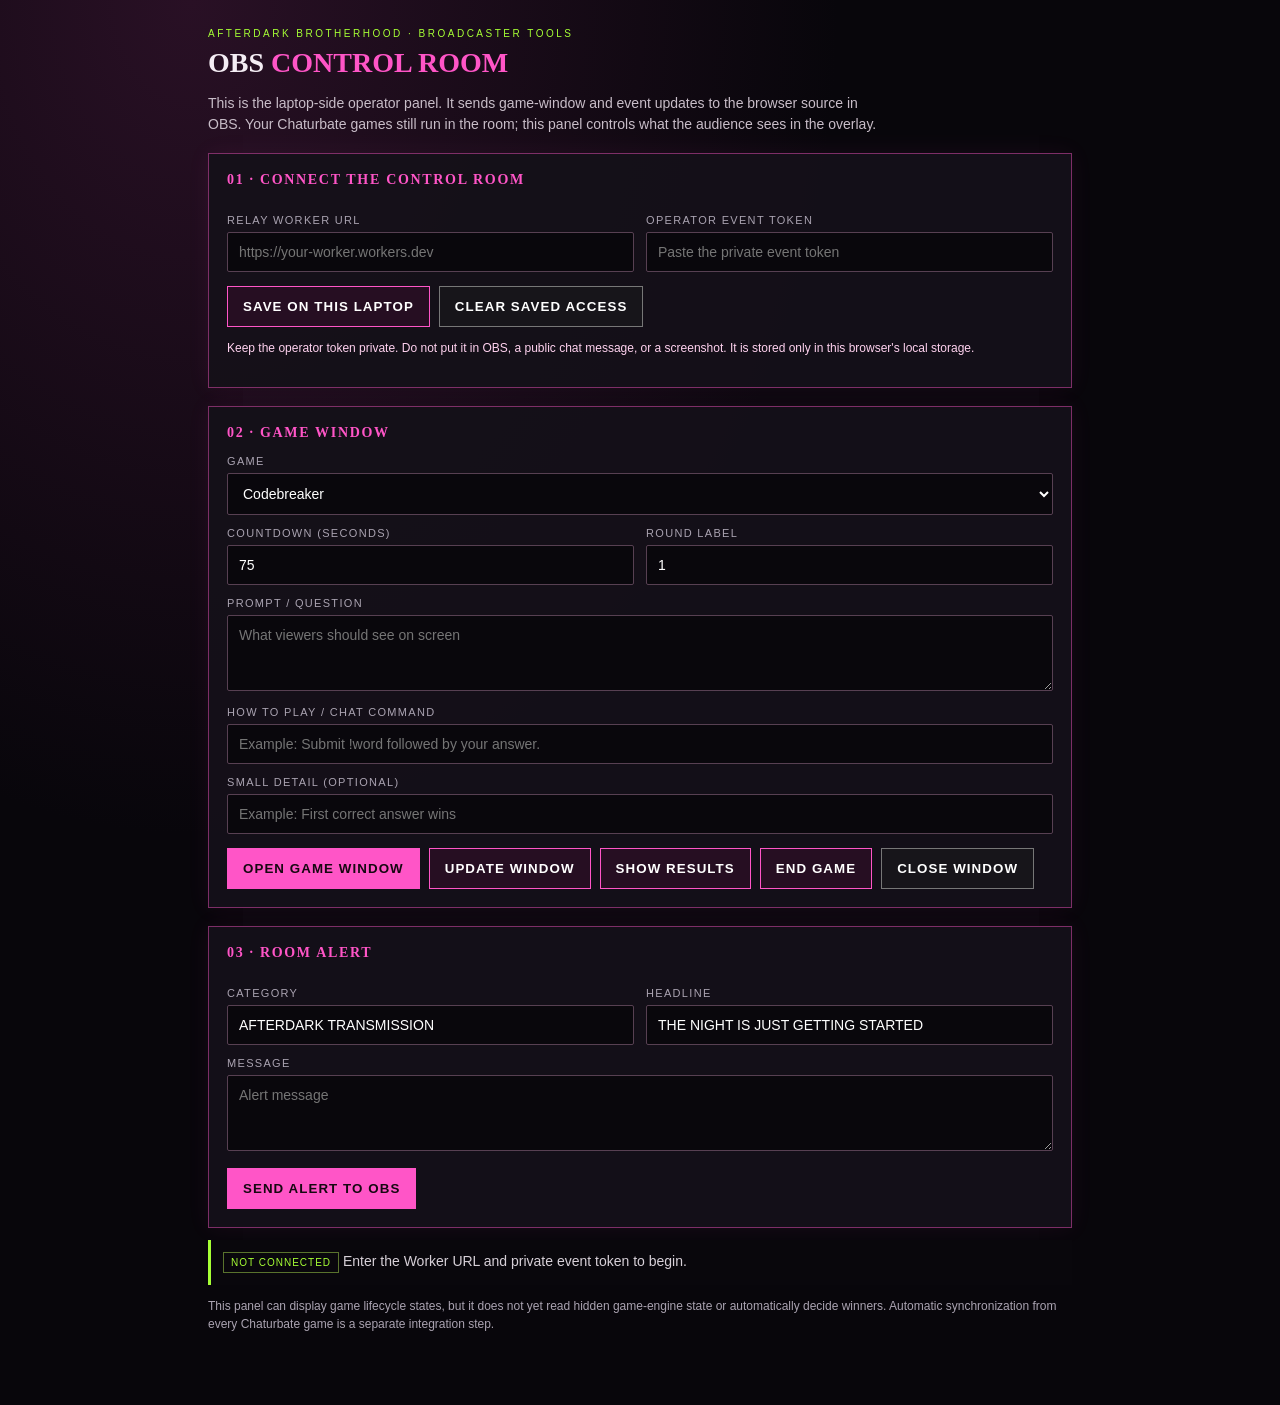
==== overlay/control.html @ a0599ed0 "Add AFTERDARK laptop operator control room" ====
<!doctype html>
<html lang="en"><head><meta charset="utf-8"><meta name="viewport" content="width=device-width,initial-scale=1"><meta name="color-scheme" content="dark"><title>AFTERDARK — OBS Control</title>
<style>
:root{color-scheme:dark;--pink:#ff55c7;--acid:#a6ff35;--bg:#08060b;--muted:#aaa3b1}
*{box-sizing:border-box}body{margin:0;background:radial-gradient(ellipse at 15% 0%,#291025 0,transparent 42%),var(--bg);color:#f4edf4;font:14px Arial,sans-serif;min-height:100vh}
main{max-width:900px;margin:0 auto;padding:28px 18px 60px}.kicker{color:var(--acid);letter-spacing:.25em;font-size:10px}.brand{font:700 28px Georgia,serif;margin:8px 0 4px}.brand b{color:var(--pink)}.intro{color:#c8bdc8;line-height:1.5;max-width:680px}
.panel{background:rgba(21,16,25,.94);border:1px solid rgba(255,85,199,.45);padding:18px;margin-top:18px;box-shadow:0 0 22px #ff55c710}
h2{font:700 14px Georgia,serif;letter-spacing:.12em;color:var(--pink);margin:0 0 14px}
label{display:block;color:var(--muted);font-size:11px;letter-spacing:.12em;margin:12px 0 6px}
input,select,textarea{width:100%;border:1px solid #574052;background:#09070c;color:#fff;padding:11px;border-radius:2px;font:14px Arial}
textarea{min-height:76px;resize:vertical}.grid{display:grid;grid-template-columns:1fr 1fr;gap:12px}.buttons{display:flex;flex-wrap:wrap;gap:9px;margin-top:14px}
button{border:1px solid var(--pink);background:#260e22;color:#fff;padding:12px 15px;font-weight:700;letter-spacing:.08em;cursor:pointer}
button.primary{background:var(--pink);color:#160811}button.end{border-color:#777;background:#17151a}button:disabled{opacity:.5;cursor:wait}
.status{margin-top:12px;padding:12px;background:#09070c;border-left:3px solid var(--acid);color:#d7d0d8;white-space:pre-wrap;min-height:42px}
.note{font-size:12px;color:var(--muted);line-height:1.5}.warning{color:#ffd2ef}.tag{display:inline-block;color:var(--acid);border:1px solid #59732d;padding:4px 7px;font-size:10px;letter-spacing:.1em}
@media(max-width:600px){.grid{grid-template-columns:1fr}.brand{font-size:23px}}
</style></head>
<body><main>
<div class="kicker">AFTERDARK BROTHERHOOD · BROADCASTER TOOLS</div><div class="brand">OBS <b>CONTROL ROOM</b></div>
<p class="intro">This is the laptop-side operator panel. It sends game-window and event updates to the browser source in OBS. Your Chaturbate games still run in the room; this panel controls what the audience sees in the overlay.</p>
<div class="panel"><h2>01 · CONNECT THE CONTROL ROOM</h2>
<div class="grid"><div><label for="relay">RELAY WORKER URL</label><input id="relay" placeholder="https://your-worker.workers.dev"></div><div><label for="token">OPERATOR EVENT TOKEN</label><input id="token" type="password" placeholder="Paste the private event token"></div></div>
<div class="buttons"><button id="save">SAVE ON THIS LAPTOP</button><button id="forget" class="end">CLEAR SAVED ACCESS</button></div>
<p class="note warning">Keep the operator token private. Do not put it in OBS, a public chat message, or a screenshot. It is stored only in this browser's local storage.</p></div>
<div class="panel"><h2>02 · GAME WINDOW</h2>
<label for="game">GAME</label><select id="game">
<option>Codebreaker</option><option>Word Scramble</option><option>Dirty Would You Rather</option><option>Position Impossible</option><option>Dirty Charades</option><option>Guess the Number</option><option>One Word Story</option><option>Afterdark Dare Deck</option><option>Caption Clash</option><option>Higher or Lower</option><option>Couple Trivia</option><option>Custom</option></select>
<div class="grid"><div><label for="seconds">COUNTDOWN (SECONDS)</label><input id="seconds" type="number" min="0" max="3600" value="75"></div><div><label for="round">ROUND LABEL</label><input id="round" value="1"></div></div>
<label for="prompt">PROMPT / QUESTION</label><textarea id="prompt" placeholder="What viewers should see on screen"></textarea>
<label for="instructions">HOW TO PLAY / CHAT COMMAND</label><input id="instructions" placeholder="Example: Submit !word followed by your answer.">
<label for="detail">SMALL DETAIL (OPTIONAL)</label><input id="detail" placeholder="Example: First correct answer wins">
<div class="buttons"><button class="primary" data-action="game_start">OPEN GAME WINDOW</button><button data-action="game_update">UPDATE WINDOW</button><button data-action="game_results">SHOW RESULTS</button><button data-action="game_end">END GAME</button><button class="end" data-action="close">CLOSE WINDOW</button></div></div>
<div class="panel"><h2>03 · ROOM ALERT</h2>
<div class="grid"><div><label for="eyebrow">CATEGORY</label><input id="eyebrow" value="AFTERDARK TRANSMISSION"></div><div><label for="alertTitle">HEADLINE</label><input id="alertTitle" value="THE NIGHT IS JUST GETTING STARTED"></div></div>
<label for="message">MESSAGE</label><textarea id="message" placeholder="Alert message"></textarea><div class="buttons"><button id="sendAlert" class="primary">SEND ALERT TO OBS</button></div></div>
<div class="status" id="status"><span class="tag">NOT CONNECTED</span> Enter the Worker URL and private event token to begin.</div>
<p class="note">This panel can display game lifecycle states, but it does not yet read hidden game-engine state or automatically decide winners. Automatic synchronization from every Chaturbate game is a separate integration step.</p>
</main><script src="./control.js"></script></body></html>
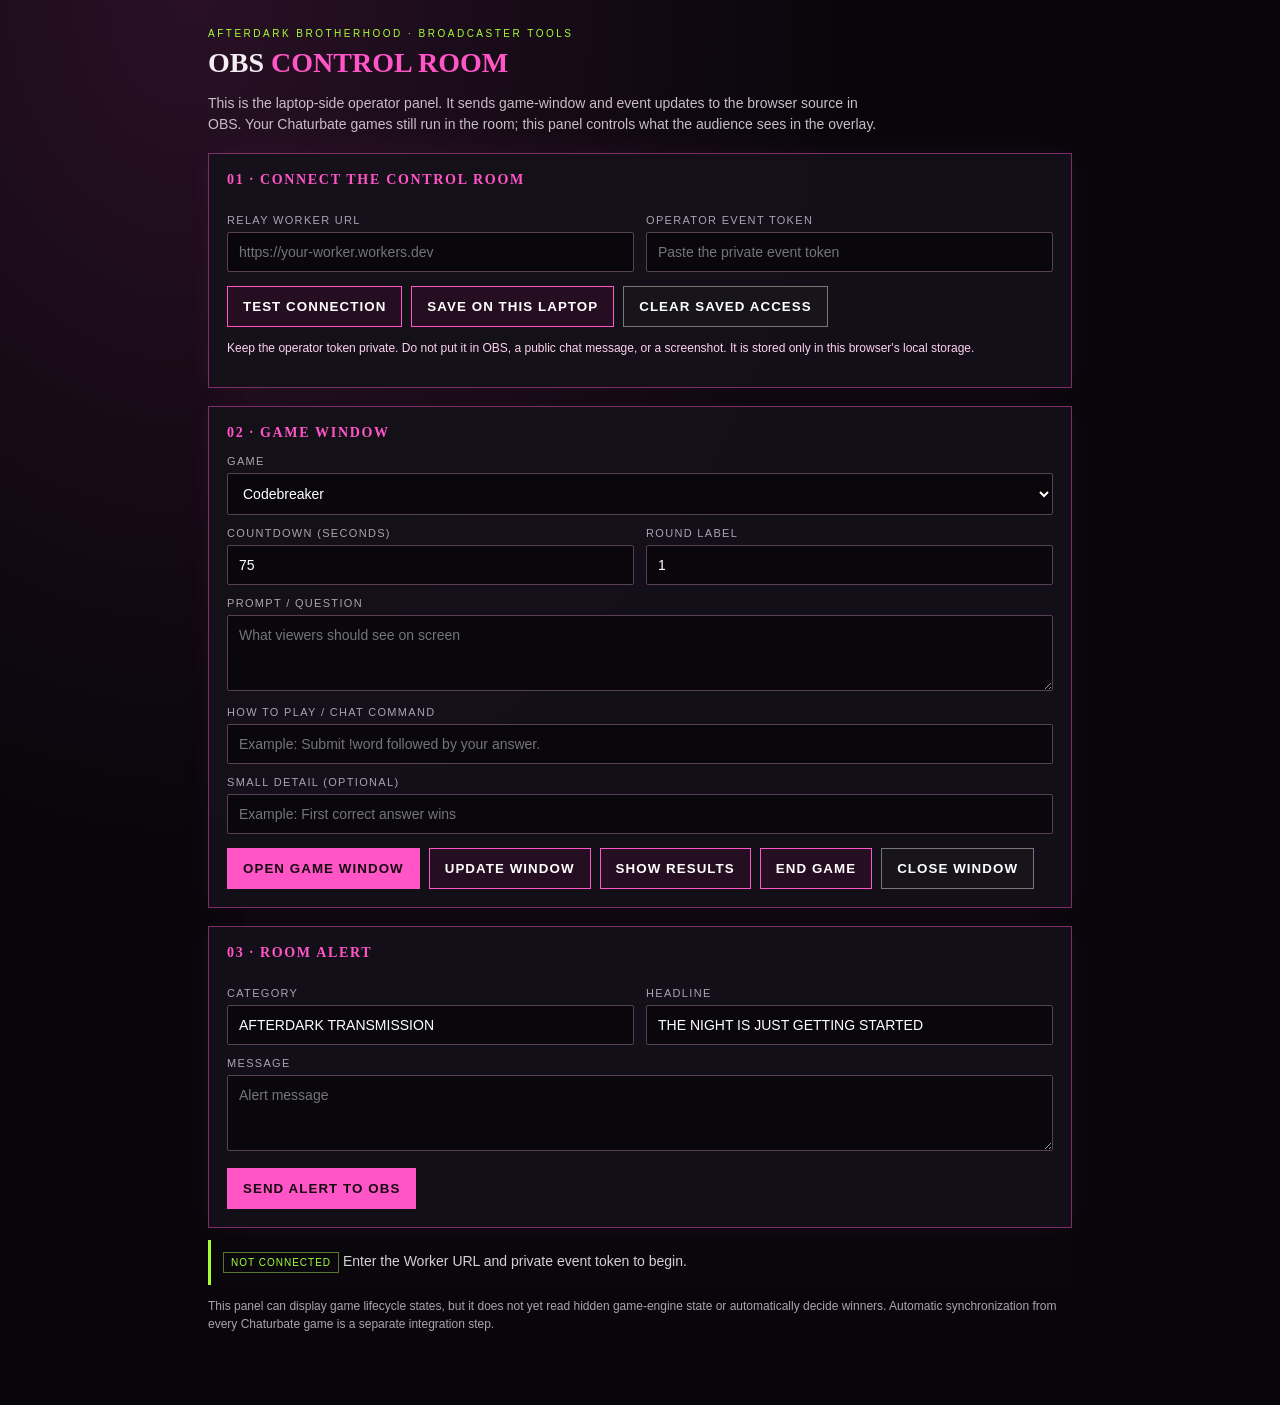
==== commit 5fa5c03a: "Add relay connection test control" ====
--- a/overlay/control.html
+++ b/overlay/control.html
@@ -20,7 +20,7 @@
 <p class="intro">This is the laptop-side operator panel. It sends game-window and event updates to the browser source in OBS. Your Chaturbate games still run in the room; this panel controls what the audience sees in the overlay.</p>
 <div class="panel"><h2>01 · CONNECT THE CONTROL ROOM</h2>
 <div class="grid"><div><label for="relay">RELAY WORKER URL</label><input id="relay" placeholder="https://your-worker.workers.dev"></div><div><label for="token">OPERATOR EVENT TOKEN</label><input id="token" type="password" placeholder="Paste the private event token"></div></div>
-<div class="buttons"><button id="save">SAVE ON THIS LAPTOP</button><button id="forget" class="end">CLEAR SAVED ACCESS</button></div>
+<div class="buttons"><button id="test">TEST CONNECTION</button><button id="save">SAVE ON THIS LAPTOP</button><button id="forget" class="end">CLEAR SAVED ACCESS</button></div>
 <p class="note warning">Keep the operator token private. Do not put it in OBS, a public chat message, or a screenshot. It is stored only in this browser's local storage.</p></div>
 <div class="panel"><h2>02 · GAME WINDOW</h2>
 <label for="game">GAME</label><select id="game">
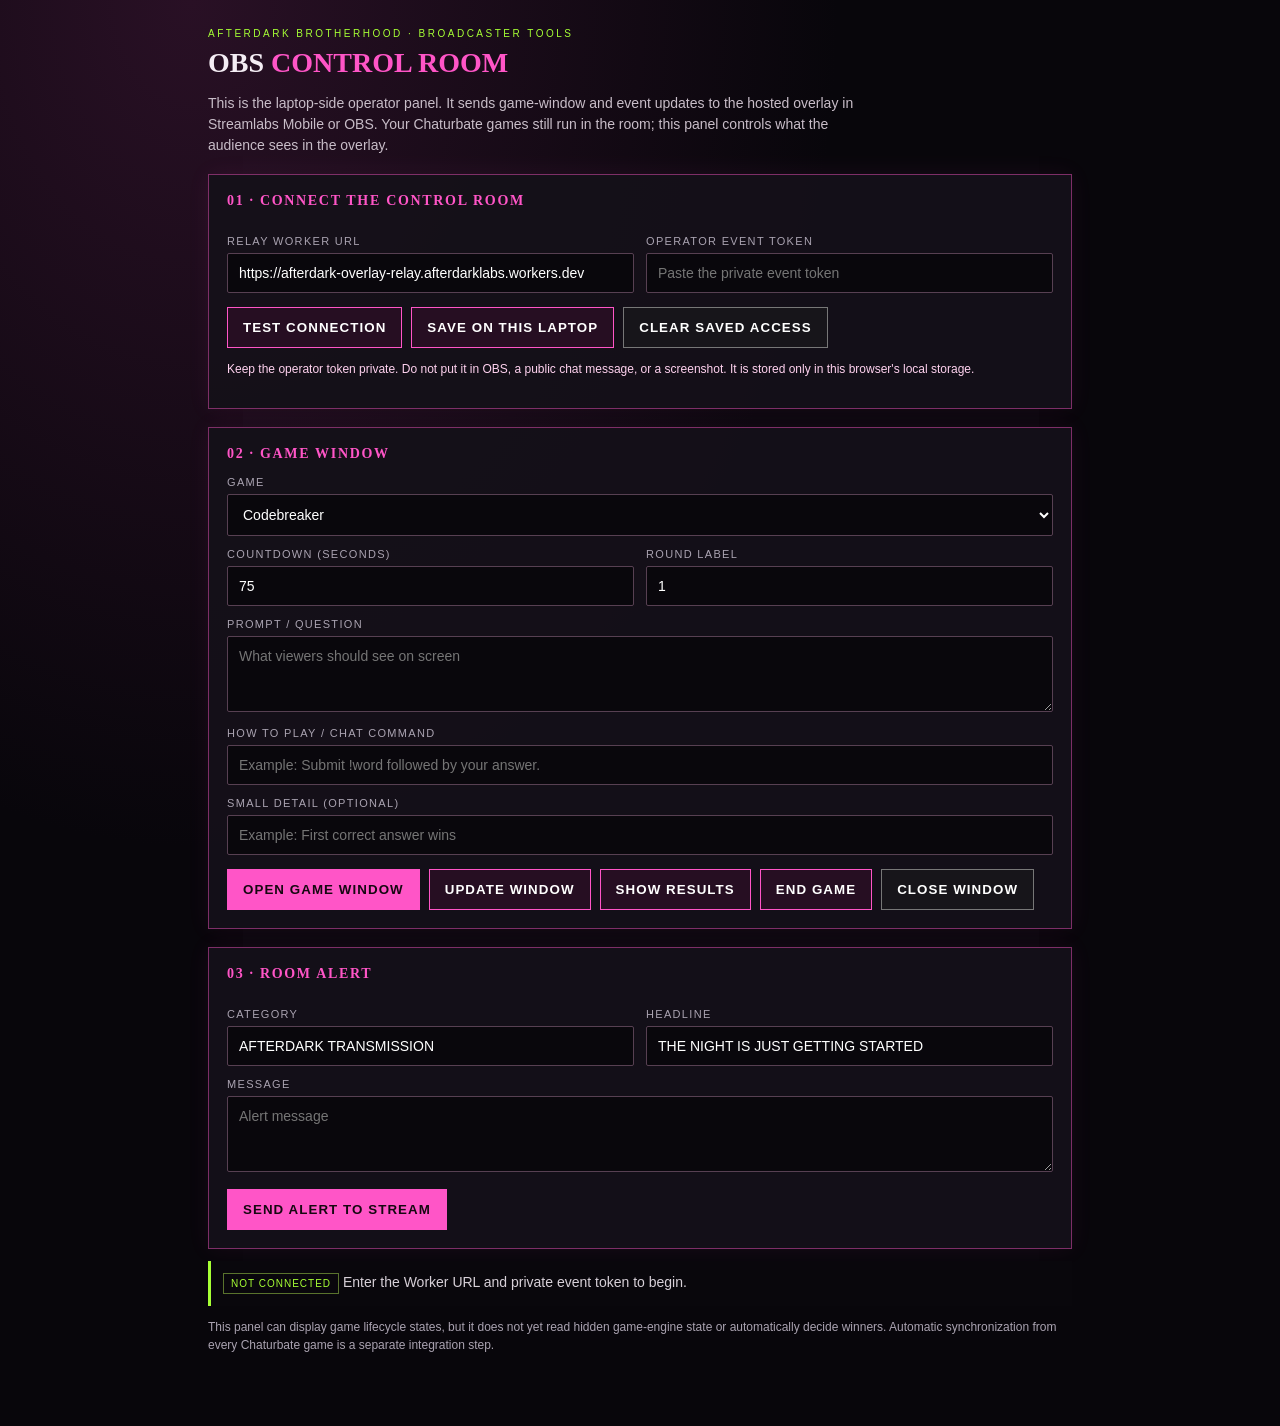
==== commit 7ac838a8: "Rebrand operator panel copy for Streamlabs Mobile and OBS" ====
--- a/overlay/control.html
+++ b/overlay/control.html
@@ -17,7 +17,7 @@
 </style></head>
 <body><main>
 <div class="kicker">AFTERDARK BROTHERHOOD · BROADCASTER TOOLS</div><div class="brand">OBS <b>CONTROL ROOM</b></div>
-<p class="intro">This is the laptop-side operator panel. It sends game-window and event updates to the browser source in OBS. Your Chaturbate games still run in the room; this panel controls what the audience sees in the overlay.</p>
+<p class="intro">This is the laptop-side operator panel. It sends game-window and event updates to the hosted overlay in Streamlabs Mobile or OBS. Your Chaturbate games still run in the room; this panel controls what the audience sees in the overlay.</p>
 <div class="panel"><h2>01 · CONNECT THE CONTROL ROOM</h2>
 <div class="grid"><div><label for="relay">RELAY WORKER URL</label><input id="relay" placeholder="https://your-worker.workers.dev"></div><div><label for="token">OPERATOR EVENT TOKEN</label><input id="token" type="password" placeholder="Paste the private event token"></div></div>
 <div class="buttons"><button id="test">TEST CONNECTION</button><button id="save">SAVE ON THIS LAPTOP</button><button id="forget" class="end">CLEAR SAVED ACCESS</button></div>
@@ -32,7 +32,7 @@
 <div class="buttons"><button class="primary" data-action="game_start">OPEN GAME WINDOW</button><button data-action="game_update">UPDATE WINDOW</button><button data-action="game_results">SHOW RESULTS</button><button data-action="game_end">END GAME</button><button class="end" data-action="close">CLOSE WINDOW</button></div></div>
 <div class="panel"><h2>03 · ROOM ALERT</h2>
 <div class="grid"><div><label for="eyebrow">CATEGORY</label><input id="eyebrow" value="AFTERDARK TRANSMISSION"></div><div><label for="alertTitle">HEADLINE</label><input id="alertTitle" value="THE NIGHT IS JUST GETTING STARTED"></div></div>
-<label for="message">MESSAGE</label><textarea id="message" placeholder="Alert message"></textarea><div class="buttons"><button id="sendAlert" class="primary">SEND ALERT TO OBS</button></div></div>
+<label for="message">MESSAGE</label><textarea id="message" placeholder="Alert message"></textarea><div class="buttons"><button id="sendAlert" class="primary">SEND ALERT TO STREAM</button></div></div>
 <div class="status" id="status"><span class="tag">NOT CONNECTED</span> Enter the Worker URL and private event token to begin.</div>
 <p class="note">This panel can display game lifecycle states, but it does not yet read hidden game-engine state or automatically decide winners. Automatic synchronization from every Chaturbate game is a separate integration step.</p>
 </main><script src="./control.js"></script></body></html>
